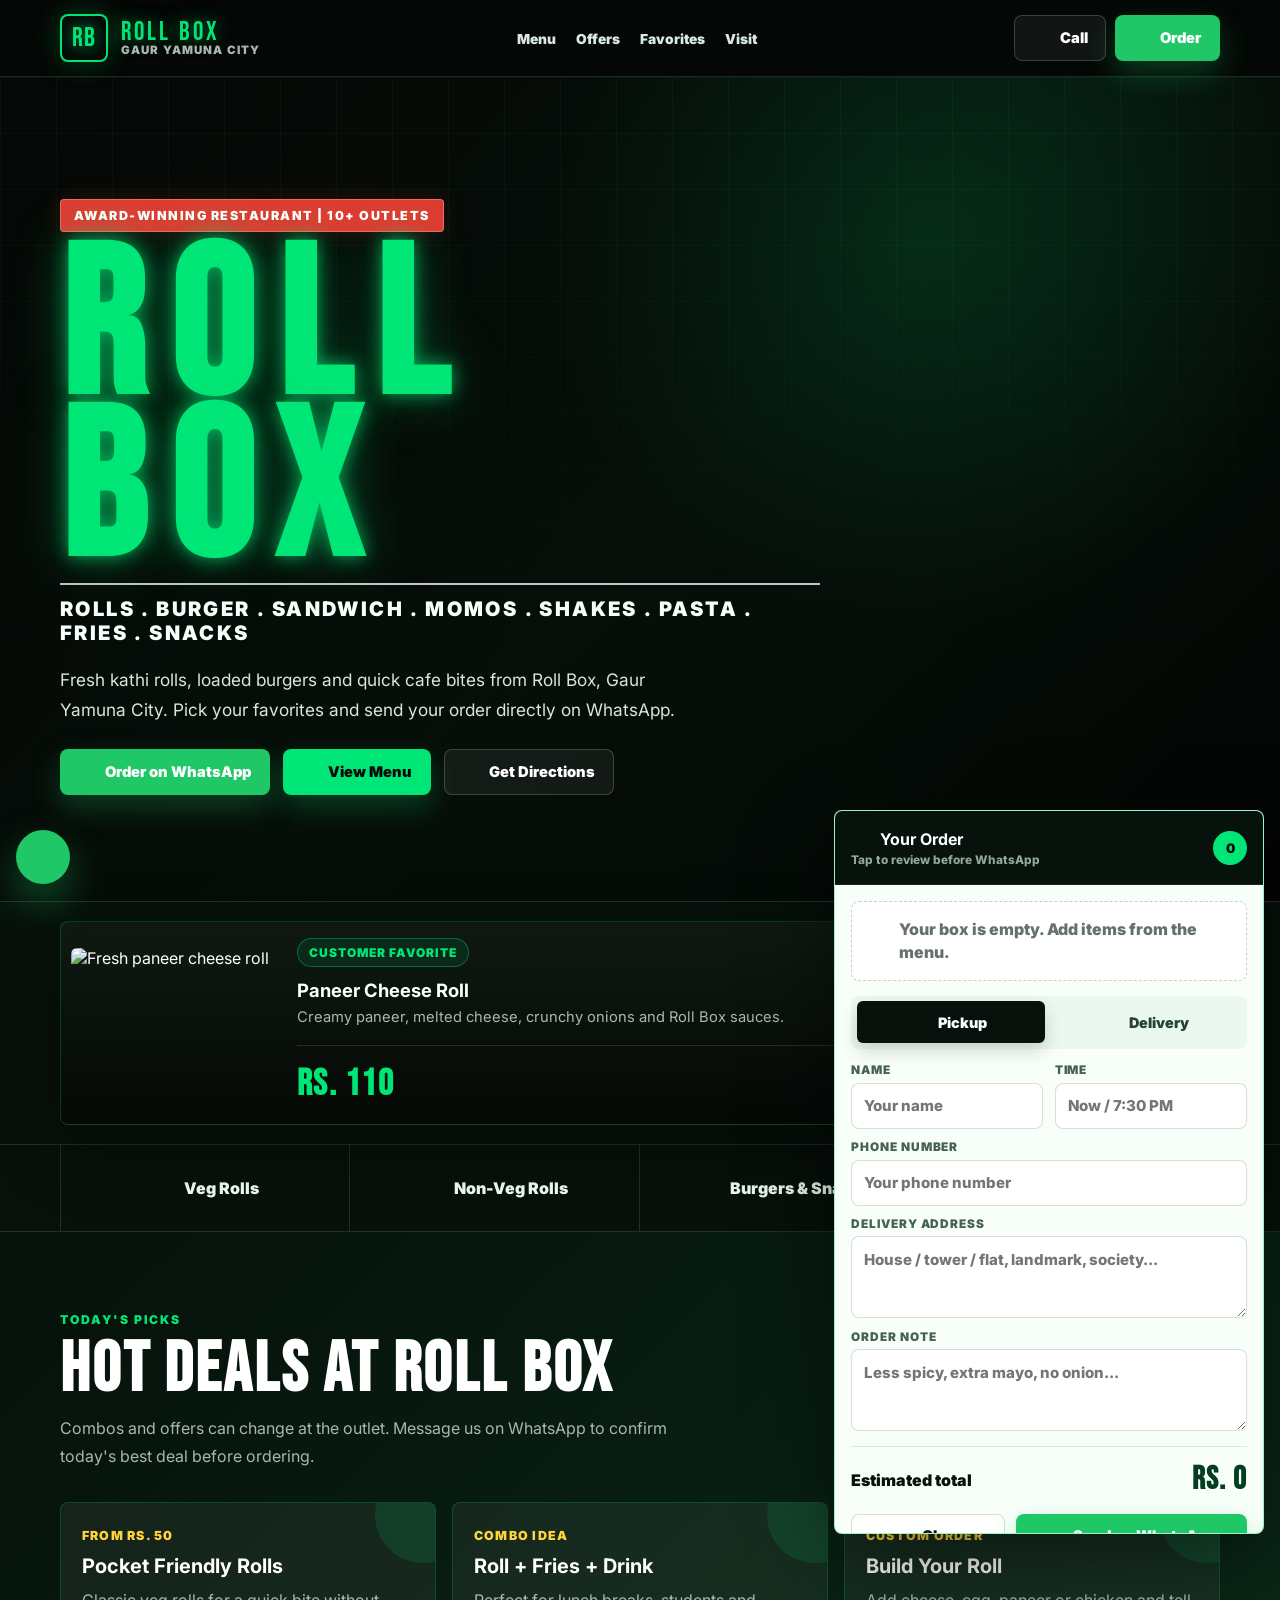
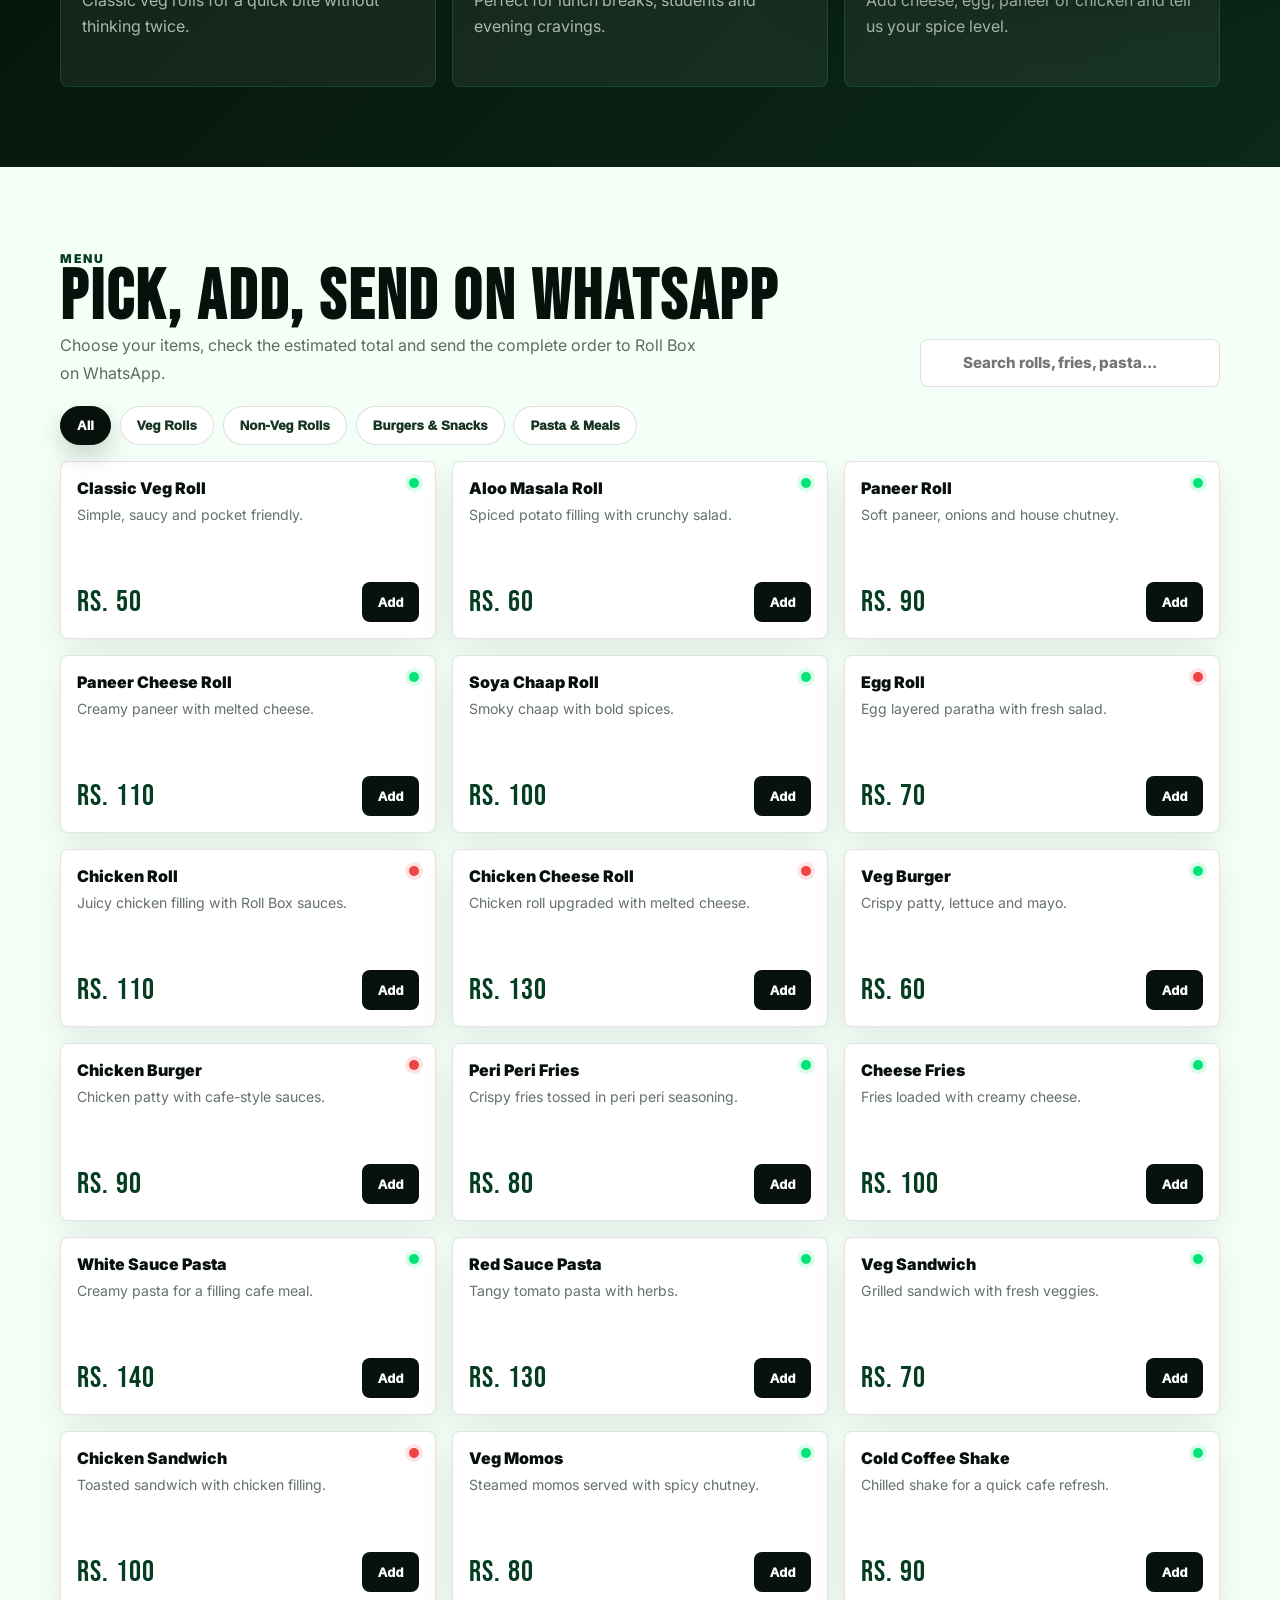
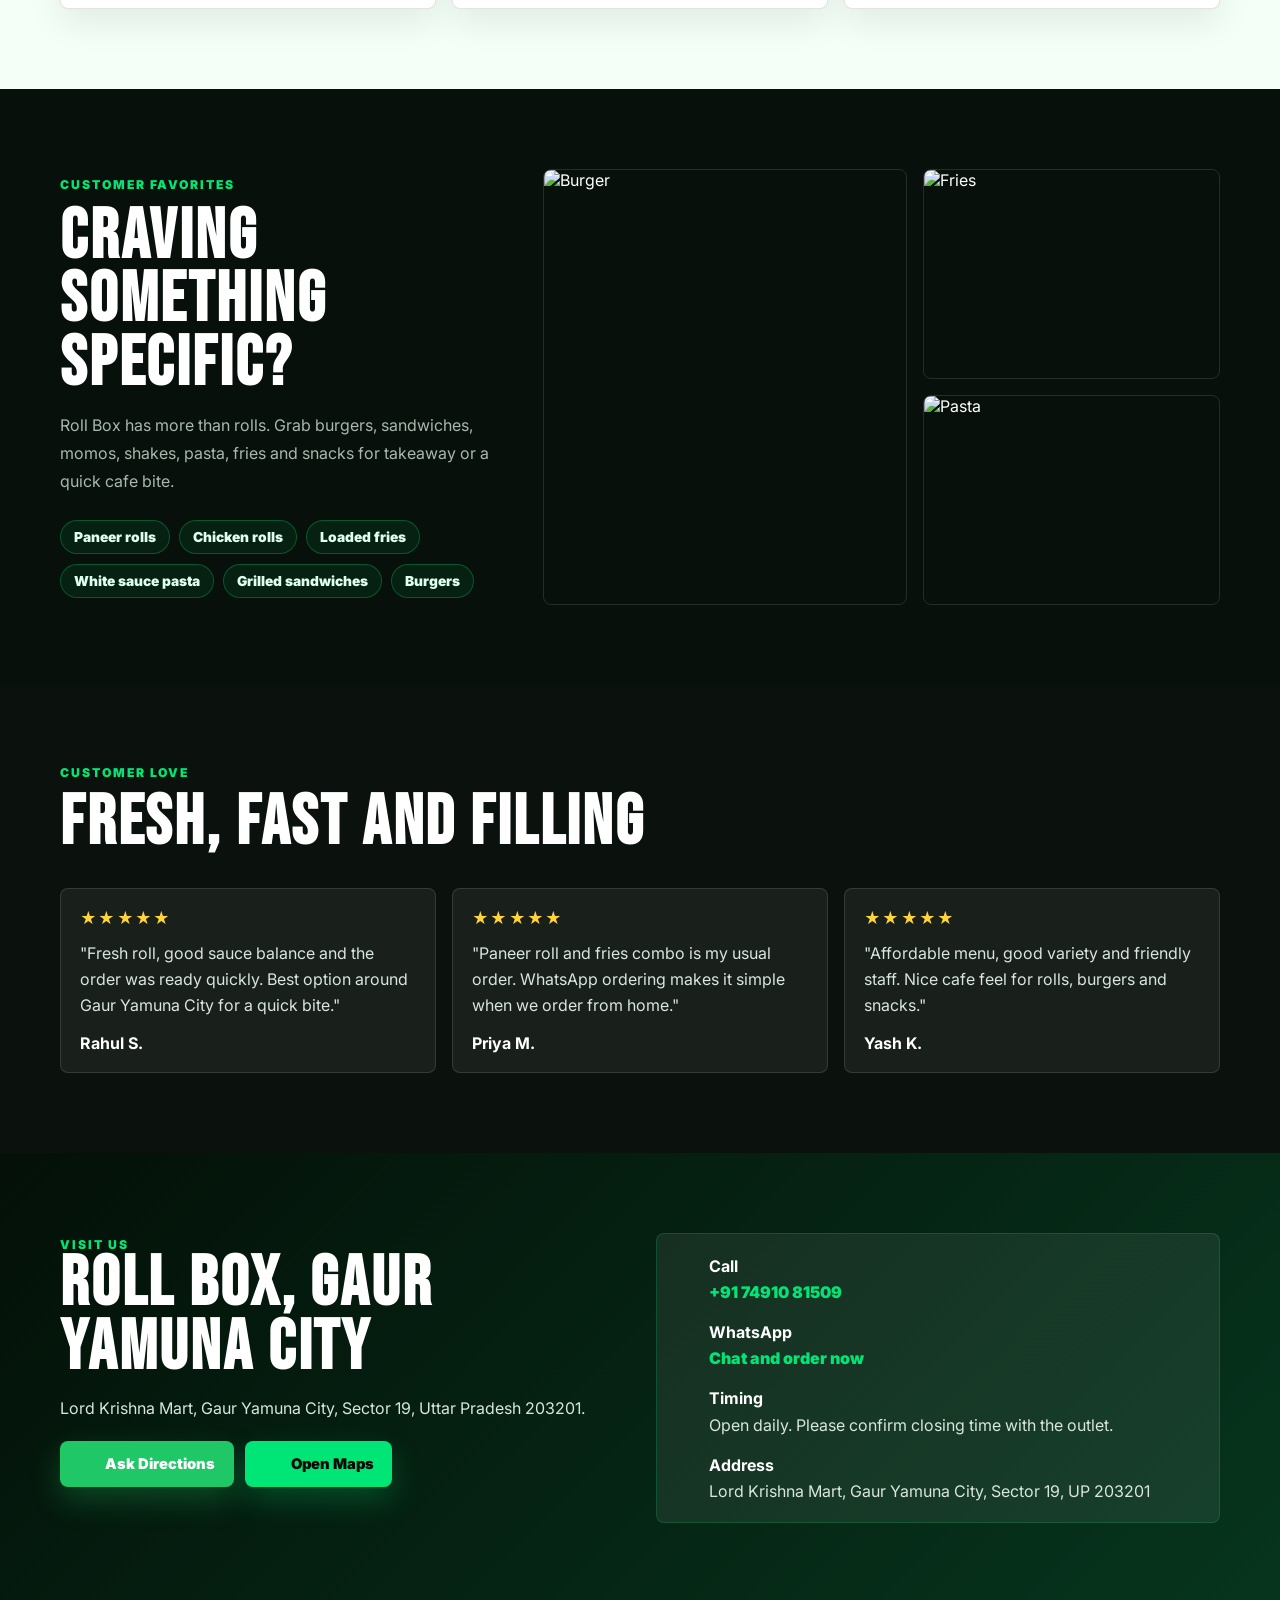
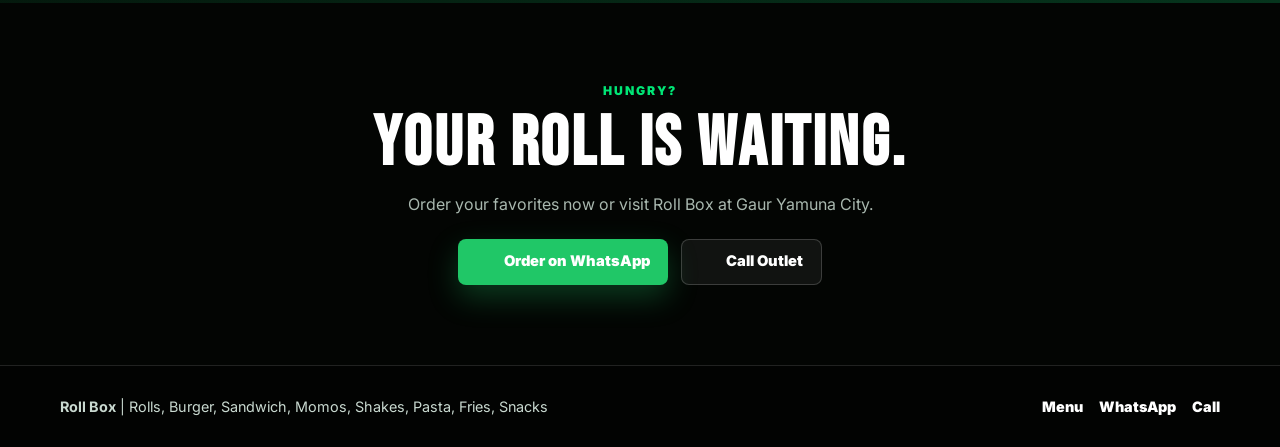
==== rollbox-landing.html @ 897cc947 "roll box website pushing first draft" ====
<!DOCTYPE html>
<html lang="en">
<head>
  <meta charset="UTF-8">
  <meta name="viewport" content="width=device-width, initial-scale=1.0">
  <title>Roll Box | Kathi Rolls, Burgers, Momos & Fast Food</title>
  <meta name="description" content="Order fresh kathi rolls, burgers, sandwiches, momos, shakes, pasta, fries and snacks from Roll Box Gaur Yamuna City. Order now on WhatsApp.">
  <link rel="preconnect" href="https://fonts.googleapis.com">
  <link rel="preconnect" href="https://fonts.gstatic.com" crossorigin>
  <link href="https://fonts.googleapis.com/css2?family=Bebas+Neue&family=Inter:wght@400;500;600;700;800;900&display=swap" rel="stylesheet">
  <script src="https://unpkg.com/lucide@latest"></script>
  <link rel="stylesheet" href="style.css">
</head>
<body>
  <header class="site-header">
    <div class="container nav">
      <a class="brand" href="#home" aria-label="Roll Box home">
        <span class="brand-mark">RB</span>
        <span class="brand-text">
          <span class="brand-name">Roll Box</span>
          <span class="brand-place">Gaur Yamuna City</span>
        </span>
      </a>

      <ul class="nav-links" id="navLinks">
        <li><a href="#menu">Menu</a></li>
        <li><a href="#offers">Offers</a></li>
        <li><a href="#favorites">Favorites</a></li>
        <li><a href="#visit">Visit</a></li>
      </ul>

      <div class="nav-actions">
        <a class="btn btn-outline" href="tel:+917491081509"><i data-lucide="phone"></i>Call</a>
        <a class="btn btn-whatsapp js-wa" target="_blank" rel="noopener"><i data-lucide="message-circle"></i>Order</a>
        <button class="icon-btn" id="menuToggle" aria-label="Open menu"><i data-lucide="menu"></i></button>
      </div>
    </div>
  </header>

  <main id="home">
    <section class="hero">
      <div class="container hero-inner">
        <div class="hero-copy reveal">
          <span class="brand-strip">Award-winning restaurant | 10+ outlets</span>
          <h1>Roll Box</h1>
          <p class="hero-kicker">Rolls . Burger . Sandwich . Momos . Shakes . Pasta . Fries . Snacks</p>
          <p class="hero-text">Fresh kathi rolls, loaded burgers and quick cafe bites from Roll Box, Gaur Yamuna City. Pick your favorites and send your order directly on WhatsApp.</p>
          <div class="hero-buttons">
            <a class="btn btn-whatsapp js-wa-order" target="_blank" rel="noopener"><i data-lucide="message-circle"></i>Order on WhatsApp</a>
            <a class="btn btn-primary" href="#menu"><i data-lucide="utensils"></i>View Menu</a>
            <a class="btn btn-outline" href="#visit"><i data-lucide="map-pin"></i>Get Directions</a>
          </div>
        </div>

      </div>
    </section>

    <section class="favorite-strip">
      <div class="container">
        <aside class="hero-special favorite-card reveal" aria-label="Customer favorite roll">
          <div class="special-image">
            <img src="https://images.unsplash.com/photo-1626700051175-6818013e1d4f?auto=format&fit=crop&w=900&q=80" alt="Fresh paneer cheese roll">
          </div>
          <div class="special-content">
            <span class="tag">Customer favorite</span>
            <h2>Paneer Cheese Roll</h2>
            <p>Creamy paneer, melted cheese, crunchy onions and Roll Box sauces.</p>
            <div class="special-bottom">
              <strong>Rs. 110</strong>
              <button class="add-btn add-featured" type="button" data-id="4">Add to order</button>
            </div>
          </div>
        </aside>
      </div>
    </section>

    <section class="quick-cats">
      <div class="container category-row">
        <a href="#menu" data-jump-filter="veg"><i data-lucide="leaf"></i><span>Veg Rolls</span></a>
        <a href="#menu" data-jump-filter="nonveg"><i data-lucide="flame"></i><span>Non-Veg Rolls</span></a>
        <a href="#menu" data-jump-filter="snacks"><i data-lucide="sandwich"></i><span>Burgers & Snacks</span></a>
        <a href="#menu" data-jump-filter="meals"><i data-lucide="soup"></i><span>Pasta & Meals</span></a>
      </div>
    </section>

    <section id="offers" class="offers">
      <div class="container">
        <div class="section-head reveal">
          <span class="eyebrow">Today's picks</span>
          <h2 class="section-title">Hot Deals At Roll Box</h2>
          <p class="section-copy">Combos and offers can change at the outlet. Message us on WhatsApp to confirm today's best deal before ordering.</p>
        </div>
        <div class="offer-row">
          <article class="offer reveal">
            <span>From Rs. 50</span>
            <h3>Pocket Friendly Rolls</h3>
            <p>Classic veg rolls for a quick bite without thinking twice.</p>
          </article>
          <article class="offer reveal">
            <span>Combo Idea</span>
            <h3>Roll + Fries + Drink</h3>
            <p>Perfect for lunch breaks, students and evening cravings.</p>
          </article>
          <article class="offer reveal">
            <span>Custom Order</span>
            <h3>Build Your Roll</h3>
            <p>Add cheese, egg, paneer or chicken and tell us your spice level.</p>
          </article>
        </div>
      </div>
    </section>

    <section id="menu" class="menu-section">
      <div class="container">
        <div class="menu-head reveal">
          <div>
            <span class="eyebrow">Menu</span>
            <h2 class="section-title">Pick, Add, Send On WhatsApp</h2>
            <p class="section-copy">Choose your items, check the estimated total and send the complete order to Roll Box on WhatsApp.</p>
          </div>
          <div class="menu-tools">
            <label class="search-wrap" for="menuSearch">
              <i data-lucide="search"></i>
              <input id="menuSearch" type="search" placeholder="Search rolls, fries, pasta..." aria-label="Search menu">
            </label>
          </div>
        </div>

        <div class="tabs reveal" id="tabs">
          <button class="tab active" data-filter="all">All</button>
          <button class="tab" data-filter="veg">Veg Rolls</button>
          <button class="tab" data-filter="nonveg">Non-Veg Rolls</button>
          <button class="tab" data-filter="snacks">Burgers & Snacks</button>
          <button class="tab" data-filter="meals">Pasta & Meals</button>
        </div>

        <div class="menu-grid" id="menuGrid"></div>
        <div class="empty-menu" id="emptyMenu">No item matched that search.</div>
      </div>
    </section>

    <section id="favorites" class="favorites">
      <div class="container favorites-grid">
        <div class="favorites-copy reveal">
          <span class="eyebrow">Customer favorites</span>
          <h2 class="section-title">Craving Something Specific?</h2>
          <p class="section-copy">Roll Box has more than rolls. Grab burgers, sandwiches, momos, shakes, pasta, fries and snacks for takeaway or a quick cafe bite.</p>
          <div class="mini-list">
            <span>Paneer rolls</span>
            <span>Chicken rolls</span>
            <span>Loaded fries</span>
            <span>White sauce pasta</span>
            <span>Grilled sandwiches</span>
            <span>Burgers</span>
          </div>
        </div>
        <div class="food-mosaic reveal">
          <img src="https://images.unsplash.com/photo-1550317138-10000687a72b?auto=format&fit=crop&w=700&q=80" alt="Burger">
          <img src="https://images.unsplash.com/photo-1573080496219-bb080dd4f877?auto=format&fit=crop&w=700&q=80" alt="Fries">
          <img src="https://images.unsplash.com/photo-1621996346565-e3dbc646d9a9?auto=format&fit=crop&w=700&q=80" alt="Pasta">
        </div>
      </div>
    </section>

    <section class="reviews">
      <div class="container">
        <div class="section-head reveal">
          <span class="eyebrow">Customer love</span>
          <h2 class="section-title">Fresh, Fast And Filling</h2>
        </div>
        <div class="reviews-grid">
          <article class="review reveal"><div class="stars">★★★★★</div><p>"Fresh roll, good sauce balance and the order was ready quickly. Best option around Gaur Yamuna City for a quick bite."</p><strong>Rahul S.</strong></article>
          <article class="review reveal"><div class="stars">★★★★★</div><p>"Paneer roll and fries combo is my usual order. WhatsApp ordering makes it simple when we order from home."</p><strong>Priya M.</strong></article>
          <article class="review reveal"><div class="stars">★★★★★</div><p>"Affordable menu, good variety and friendly staff. Nice cafe feel for rolls, burgers and snacks."</p><strong>Yash K.</strong></article>
        </div>
      </div>
    </section>

    <section class="visit" id="visit">
      <div class="container visit-grid">
        <div class="visit-copy reveal">
          <span class="eyebrow">Visit us</span>
          <h2 class="section-title">Roll Box, Gaur Yamuna City</h2>
          <p>Lord Krishna Mart, Gaur Yamuna City, Sector 19, Uttar Pradesh 203201.</p>
          <div class="visit-actions">
            <a class="btn btn-whatsapp js-wa-location" target="_blank" rel="noopener"><i data-lucide="message-circle"></i>Ask Directions</a>
            <a class="btn btn-primary" target="_blank" rel="noopener" href="https://www.google.com/maps/search/?api=1&query=Roll%20Box%20Lord%20Krishna%20Mart%20Gaur%20Yamuna%20City%20Sector%2019%20UP%20203201"><i data-lucide="navigation"></i>Open Maps</a>
          </div>
        </div>
        <div class="info-card reveal">
          <div class="info-row"><i data-lucide="phone"></i><span><strong>Call</strong><a href="tel:+917491081509">+91 74910 81509</a></span></div>
          <div class="info-row"><i data-lucide="message-circle"></i><span><strong>WhatsApp</strong><a class="js-wa" target="_blank" rel="noopener">Chat and order now</a></span></div>
          <div class="info-row"><i data-lucide="clock"></i><span><strong>Timing</strong>Open daily. Please confirm closing time with the outlet.</span></div>
          <div class="info-row"><i data-lucide="map-pin"></i><span><strong>Address</strong>Lord Krishna Mart, Gaur Yamuna City, Sector 19, UP 203201</span></div>
        </div>
      </div>
    </section>

    <section class="final-cta">
      <div class="container">
        <span class="eyebrow">Hungry?</span>
        <h2 class="section-title">Your Roll Is Waiting.</h2>
        <p>Order your favorites now or visit Roll Box at Gaur Yamuna City.</p>
        <div class="hero-buttons">
          <a class="btn btn-whatsapp js-wa-order" target="_blank" rel="noopener"><i data-lucide="message-circle"></i>Order on WhatsApp</a>
          <a class="btn btn-outline" href="tel:+917491081509"><i data-lucide="phone"></i>Call Outlet</a>
        </div>
      </div>
    </section>
  </main>

  <a class="float-wa js-wa" target="_blank" rel="noopener" aria-label="Chat on WhatsApp"><i data-lucide="message-circle"></i></a>

  <aside class="order-panel" id="orderPanel" aria-label="Quick order cart">
    <div class="order-head" id="orderHead">
      <div>
        <strong><i data-lucide="shopping-bag"></i>Your Order</strong>
        <small>Tap to review before WhatsApp</small>
      </div>
      <span class="cart-count" id="cartCount">0</span>
    </div>
    <div class="order-body">
      <div id="cartItems" class="cart-empty">
        <i data-lucide="shopping-cart"></i>
        <span>Your box is empty. Add items from the menu.</span>
      </div>

      <div class="order-mode" id="orderMode">
        <button class="mode-btn active" type="button" data-mode="Pickup"><i data-lucide="store"></i>Pickup</button>
        <button class="mode-btn" type="button" data-mode="Delivery"><i data-lucide="bike"></i>Delivery</button>
      </div>

      <div class="customer-fields">
        <label>
          <span>Name</span>
          <input id="customerName" type="text" placeholder="Your name">
        </label>
        <label>
          <span>Time</span>
          <input id="pickupTime" type="text" placeholder="Now / 7:30 PM">
        </label>
        <label class="full">
          <span>Phone number</span>
          <input id="customerPhone" type="tel" placeholder="Your phone number">
        </label>
        <label class="full delivery-field">
          <span>Delivery address</span>
          <textarea id="deliveryAddress" placeholder="House / tower / flat, landmark, society..."></textarea>
        </label>
        <label class="full">
          <span>Order note</span>
          <textarea id="orderNote" placeholder="Less spicy, extra mayo, no onion..."></textarea>
        </label>
      </div>

      <div class="total-row">
        <span>Estimated total</span>
        <strong id="cartTotal">Rs. 0</strong>
      </div>
      <div class="order-actions">
        <button class="btn btn-outline" id="clearCart" type="button"><i data-lucide="trash-2"></i>Clear</button>
        <a class="btn btn-whatsapp" id="sendOrder" target="_blank" rel="noopener"><i data-lucide="send"></i>Send on WhatsApp</a>
      </div>
      <p class="order-note">Final availability and bill will be confirmed by the outlet.</p>
    </div>
  </aside>

  <footer>
    <div class="container footer-row">
      <div><strong>Roll Box</strong> | Rolls, Burger, Sandwich, Momos, Shakes, Pasta, Fries, Snacks</div>
      <div class="footer-links">
        <a href="#menu">Menu</a>
        <a class="js-wa" target="_blank" rel="noopener">WhatsApp</a>
        <a href="tel:+917491081509">Call</a>
      </div>
    </div>
  </footer>

  <script src="script.js"></script>
</body>
</html>
---- style.css ----
*{box-sizing:border-box;margin:0;padding:0}
:root{
  --black:#050806;
  --black-2:#0b120d;
  --panel:#101a13;
  --green:#00e676;
  --green-2:#00b85c;
  --green-dark:#053d22;
  --gold:#ffd43b;
  --red:#ef4444;
  --white:#ffffff;
  --soft:#f4fff8;
  --muted:#a9b8af;
  --muted-dark:#5d6b62;
  --line:rgba(255,255,255,.12);
  --line-dark:rgba(5,8,6,.12);
  --shadow:0 24px 70px rgba(0,0,0,.32);
  --radius:8px;
}
html{scroll-behavior:smooth}
body{font-family:Inter,system-ui,sans-serif;background:var(--black);color:var(--white);overflow-x:hidden}
body.menu-open{overflow:hidden}
img{display:block;max-width:100%}
a{color:inherit}
.container{width:min(1160px,calc(100% - 32px));margin-inline:auto}
.eyebrow{display:inline-flex;align-items:center;gap:.45rem;color:var(--green);font-size:.76rem;font-weight:900;letter-spacing:.16em;text-transform:uppercase}
.section-title{font-family:"Bebas Neue",sans-serif;font-size:clamp(2.5rem,5.5vw,5rem);line-height:.9;letter-spacing:.04em;text-transform:uppercase}
.section-copy{max-width:650px;color:var(--muted);font-size:1rem;line-height:1.75}
.btn{display:inline-flex;align-items:center;justify-content:center;gap:.55rem;min-height:46px;padding:.82rem 1.1rem;border:1px solid transparent;border-radius:var(--radius);font:900 .92rem/1 Inter,system-ui,sans-serif;text-decoration:none;cursor:pointer;transition:.2s ease;white-space:nowrap}
.btn i{width:18px;height:18px}
.btn-primary{background:var(--green);color:var(--black);box-shadow:0 12px 30px rgba(0,230,118,.24)}
.btn-primary:hover{background:#40f393;transform:translateY(-2px)}
.btn-whatsapp{background:#20c767;color:#fff;box-shadow:0 12px 30px rgba(32,199,103,.28)}
.btn-whatsapp:hover{background:#18a957;transform:translateY(-2px)}
.btn-outline{background:rgba(255,255,255,.06);border-color:rgba(255,255,255,.18);color:#fff}
.btn-outline:hover{background:rgba(255,255,255,.12);border-color:rgba(0,230,118,.5);transform:translateY(-2px)}
.tag{display:inline-flex;align-items:center;border:1px solid rgba(0,230,118,.35);border-radius:999px;padding:.36rem .7rem;color:var(--green);background:rgba(0,230,118,.09);font-size:.75rem;font-weight:900;text-transform:uppercase;letter-spacing:.08em}
.veg-dot,.nonveg-dot{width:10px;height:10px;border-radius:50%;display:inline-block;flex:0 0 auto}
.veg-dot{background:var(--green);box-shadow:0 0 0 4px rgba(0,230,118,.14)}
.nonveg-dot{background:var(--red);box-shadow:0 0 0 4px rgba(239,68,68,.15)}

.site-header{position:sticky;top:0;z-index:70;background:rgba(5,8,6,.9);border-bottom:1px solid var(--line);backdrop-filter:blur(18px)}
.nav{height:76px;display:flex;align-items:center;justify-content:space-between;gap:1rem}
.brand{display:flex;align-items:center;gap:.8rem;text-decoration:none}
.brand-mark{width:48px;height:48px;border:2px solid var(--green);border-radius:8px;display:grid;place-items:center;color:var(--green);font-family:"Bebas Neue",sans-serif;font-size:1.7rem;letter-spacing:.04em;text-shadow:0 0 18px rgba(0,230,118,.8);box-shadow:0 0 28px rgba(0,230,118,.24)}
.brand-text{display:flex;flex-direction:column;line-height:1}
.brand-name{font-family:"Bebas Neue",sans-serif;font-size:1.65rem;color:var(--green);letter-spacing:.12em;text-shadow:0 0 18px rgba(0,230,118,.55)}
.brand-place{font-size:.72rem;font-weight:900;color:var(--muted);letter-spacing:.1em;text-transform:uppercase}
.nav-links{display:flex;align-items:center;gap:1.25rem;list-style:none}
.nav-links a{font-size:.86rem;font-weight:900;color:#d9e9df;text-decoration:none}
.nav-links a:hover{color:var(--green)}
.nav-actions{display:flex;align-items:center;gap:.55rem}
.icon-btn{width:44px;height:44px;border:1px solid var(--line);border-radius:var(--radius);background:rgba(255,255,255,.06);color:#fff;display:none;place-items:center;cursor:pointer}
.icon-btn i{width:20px;height:20px}

.hero{position:relative;min-height:calc(100vh - 76px);padding:4rem 0 3rem;display:grid;align-items:center;overflow:hidden;background:radial-gradient(circle at 72% 20%,rgba(0,230,118,.23),transparent 34%),linear-gradient(135deg,#050806 0%,#07160d 52%,#020302 100%)}
.hero::before{content:"";position:absolute;inset:0;background:linear-gradient(90deg,rgba(5,8,6,.95) 0%,rgba(5,8,6,.78) 46%,rgba(5,8,6,.42) 100%),url("https://images.unsplash.com/photo-1626700051175-6818013e1d4f?auto=format&fit=crop&w=1800&q=80") center/cover;opacity:.7}
.hero::after{content:"";position:absolute;inset:0;background-image:linear-gradient(rgba(0,230,118,.06) 1px,transparent 1px),linear-gradient(90deg,rgba(0,230,118,.06) 1px,transparent 1px);background-size:56px 56px;mask-image:linear-gradient(180deg,#000,transparent 75%);pointer-events:none}
.hero-inner{position:relative;z-index:1;display:block}
.hero-copy{max-width:760px}
.brand-strip{display:inline-flex;align-items:center;background:#df3b31;color:#fff;border:1px solid rgba(255,255,255,.25);border-radius:4px;padding:.5rem .8rem;margin-bottom:1.2rem;font-size:.78rem;font-weight:950;letter-spacing:.12em;text-transform:uppercase;box-shadow:0 0 24px rgba(223,59,49,.18)}
.hero h1{font-family:"Bebas Neue",sans-serif;color:var(--green);font-size:clamp(6rem,17vw,13rem);line-height:.78;letter-spacing:.12em;text-transform:uppercase;text-shadow:0 0 18px rgba(0,230,118,.72),0 0 54px rgba(0,230,118,.34)}
.hero-kicker{font-size:clamp(.95rem,1.8vw,1.25rem);font-weight:950;letter-spacing:.12em;text-transform:uppercase;color:#f6fff9;border-top:2px solid rgba(255,255,255,.76);padding-top:.75rem;margin-top:.5rem}
.hero-text{max-width:650px;color:#d8e6dd;font-size:1.08rem;line-height:1.75;margin:1.2rem 0 1.5rem}
.hero-buttons{display:flex;flex-wrap:wrap;gap:.8rem}
.hero-special{background:linear-gradient(180deg,rgba(16,26,19,.92),rgba(5,8,6,.94));border:1px solid rgba(0,230,118,.22);border-radius:var(--radius);box-shadow:var(--shadow);overflow:hidden}
.special-image{padding:10px}
.special-image img{width:100%;aspect-ratio:4/3;object-fit:cover;border-radius:6px}
.special-content{padding:1rem 1rem 1.1rem}
.special-content h2{font-size:1.15rem;margin:.75rem 0 .35rem}
.special-content p{color:var(--muted);font-size:.92rem;line-height:1.55}
.special-bottom{display:flex;align-items:center;justify-content:space-between;gap:1rem;margin-top:1rem;border-top:1px solid var(--line);padding-top:1rem}
.special-bottom strong{font-family:"Bebas Neue",sans-serif;color:var(--green);font-size:2.3rem;letter-spacing:.04em}

.favorite-strip{padding:1.2rem 0;background:#07100a;border-top:1px solid var(--line)}
.favorite-card{display:grid;grid-template-columns:220px 1fr;align-items:center}
.favorite-card .special-image img{aspect-ratio:4/3}

.quick-cats{padding:0;background:#07100a;border-block:1px solid var(--line)}
.category-row{display:grid;grid-template-columns:repeat(4,1fr)}
.category-row a{min-height:86px;display:flex;align-items:center;justify-content:center;gap:.65rem;text-decoration:none;border-right:1px solid var(--line);font-weight:950;color:#effff5;transition:.2s ease}
.category-row a:first-child{border-left:1px solid var(--line)}
.category-row a:hover{background:rgba(0,230,118,.1);color:var(--green)}
.category-row i{width:22px;height:22px;color:var(--green)}

section{padding:5rem 0}
.section-head{display:grid;gap:.75rem;margin-bottom:2rem}
.offers{background:linear-gradient(135deg,#06110a,#0a2918)}
.offer-row{display:grid;grid-template-columns:repeat(3,1fr);gap:1rem}
.offer{background:rgba(255,255,255,.06);border:1px solid rgba(0,230,118,.18);border-radius:var(--radius);padding:1.3rem;min-height:185px;position:relative;overflow:hidden}
.offer::after{content:"";position:absolute;right:-36px;top:-36px;width:96px;height:96px;border-radius:50%;background:rgba(0,230,118,.12)}
.offer span{display:inline-flex;color:var(--gold);font-weight:950;font-size:.78rem;text-transform:uppercase;letter-spacing:.1em;margin-bottom:.7rem}
.offer h3{font-size:1.25rem;margin-bottom:.55rem}
.offer p{color:var(--muted);line-height:1.65}

.menu-section{background:var(--soft);color:#07100a}
.menu-section .eyebrow{color:var(--green-dark)}
.menu-section .section-copy{color:var(--muted-dark)}
.menu-head{display:grid;grid-template-columns:1fr auto;align-items:end;gap:1rem;margin-bottom:1.2rem}
.menu-tools{display:flex;justify-content:flex-end}
.search-wrap{height:48px;min-width:300px;border:1px solid var(--line-dark);border-radius:var(--radius);background:#fff;display:flex;align-items:center;gap:.65rem;padding:0 .9rem;color:var(--muted-dark)}
.search-wrap i{width:19px;height:19px}
.search-wrap input{width:100%;border:0;outline:0;font:800 .95rem Inter,system-ui,sans-serif;color:#07100a;background:transparent}
.tabs{display:flex;flex-wrap:wrap;gap:.55rem;margin-bottom:1rem}
.tab{border:1px solid var(--line-dark);background:#fff;color:#173421;border-radius:999px;padding:.7rem 1rem;font-weight:950;cursor:pointer}
.tab.active{background:#07100a;color:#fff;border-color:#07100a;box-shadow:0 10px 24px rgba(5,8,6,.18)}
.menu-grid{display:grid;grid-template-columns:repeat(3,1fr);gap:1rem}
.menu-item{background:#fff;border:1px solid rgba(5,8,6,.11);border-radius:var(--radius);padding:1rem;display:grid;gap:.8rem;min-height:178px;box-shadow:0 14px 35px rgba(5,8,6,.08)}
.menu-top{display:flex;justify-content:space-between;gap:1rem;align-items:flex-start}
.menu-name{font-weight:950;font-size:1rem;line-height:1.35}
.menu-desc{font-size:.88rem;color:#647268;line-height:1.55;margin-top:.28rem}
.menu-bottom{display:flex;align-items:center;justify-content:space-between;gap:.75rem;margin-top:auto}
.price{font-family:"Bebas Neue",sans-serif;color:var(--green-dark);font-size:1.9rem;letter-spacing:.04em}
.add-btn{min-height:40px;padding:.65rem .9rem;border:1px solid rgba(5,8,6,.16);border-radius:var(--radius);background:#06120b;color:#fff;font-weight:950;cursor:pointer;transition:.2s ease}
.add-btn:hover{background:var(--green);color:#06120b;transform:translateY(-1px)}
.empty-menu{display:none;background:#fff;border:1px dashed rgba(5,8,6,.2);border-radius:var(--radius);padding:2rem;text-align:center;color:var(--muted-dark);font-weight:900;margin-top:1rem}

.favorites{background:#07100a}
.favorites-grid{display:grid;grid-template-columns:.8fr 1.2fr;gap:2rem;align-items:center}
.favorites-copy{display:grid;gap:.9rem}
.mini-list{display:flex;flex-wrap:wrap;gap:.6rem;margin-top:.7rem}
.mini-list span{border:1px solid rgba(0,230,118,.28);background:rgba(0,230,118,.08);border-radius:999px;padding:.5rem .8rem;color:#dfffee;font-weight:900;font-size:.86rem}
.food-mosaic{display:grid;grid-template-columns:1.1fr .9fr;grid-template-rows:210px 210px;gap:1rem}
.food-mosaic img{width:100%;height:100%;object-fit:cover;border-radius:var(--radius);border:1px solid var(--line)}
.food-mosaic img:first-child{grid-row:span 2}

.reviews{background:#0b120d}
.reviews-grid{display:grid;grid-template-columns:repeat(3,1fr);gap:1rem}
.review{background:rgba(255,255,255,.06);border:1px solid var(--line);border-radius:var(--radius);padding:1.2rem}
.stars{color:var(--gold);letter-spacing:.08em;margin-bottom:.75rem}
.review p{color:#d8e6dd;line-height:1.65;margin-bottom:.9rem}
.review strong{color:#fff}

.visit{background:linear-gradient(135deg,#041008,#06351d)}
.visit-grid{display:grid;grid-template-columns:1fr 1fr;gap:2rem;align-items:start}
.visit-copy p{color:#d8e6dd;line-height:1.7;max-width:620px;margin:.9rem 0 1.2rem}
.visit-actions{display:flex;flex-wrap:wrap;gap:.7rem}
.info-card{background:rgba(255,255,255,.07);border:1px solid rgba(0,230,118,.18);border-radius:var(--radius);padding:1.2rem;display:grid;gap:1rem}
.info-row{display:flex;gap:.8rem;align-items:flex-start;color:#d8e6dd;line-height:1.5}
.info-row i{width:20px;height:20px;color:var(--green);margin-top:.15rem;flex:0 0 auto}
.info-row span{display:grid;gap:.15rem}
.info-row strong{color:#fff}
.info-row a{text-decoration:none;color:var(--green);font-weight:900}

.final-cta{background:#030503;text-align:center}
.final-cta .container{display:grid;justify-items:center;gap:.9rem}
.final-cta p{color:var(--muted);line-height:1.7}
.final-cta .hero-buttons{justify-content:center;margin-top:.4rem}
footer{background:#020302;color:#c9d9d0;padding:2rem 0;border-top:1px solid var(--line)}
.footer-row{display:flex;justify-content:space-between;align-items:center;gap:1rem;font-size:.9rem}
.footer-links{display:flex;gap:1rem;flex-wrap:wrap}
.footer-links a{color:#fff;text-decoration:none;font-weight:900}
.float-wa{position:fixed;left:1rem;bottom:1rem;z-index:55;width:54px;height:54px;border-radius:50%;display:grid;place-items:center;background:#20c767;color:#fff;text-decoration:none;box-shadow:0 18px 40px rgba(32,199,103,.38)}
.float-wa i{width:25px;height:25px}

.order-panel{position:fixed;right:1rem;bottom:1rem;z-index:80;width:min(430px,calc(100% - 32px));background:#f8fff9;color:#07100a;border:1px solid rgba(0,230,118,.4);border-radius:var(--radius);box-shadow:0 28px 90px rgba(0,0,0,.46);overflow:hidden;transform:translateY(calc(100% - 74px));transition:.28s ease}
.order-panel.open{transform:translateY(0)}
.order-head{min-height:74px;display:flex;align-items:center;justify-content:space-between;gap:1rem;padding:.85rem 1rem;background:#06120b;color:#fff;cursor:pointer;border-bottom:1px solid rgba(255,255,255,.08)}
.order-head strong{display:flex;align-items:center;gap:.55rem;font-size:1rem}
.order-head strong i{width:20px;height:20px;color:var(--green)}
.order-head small{display:block;color:#91a89b;font-size:.74rem;font-weight:800;margin-top:.25rem}
.cart-count{display:grid;place-items:center;min-width:34px;height:34px;border-radius:999px;background:var(--green);color:#041008;font-size:.82rem;font-weight:950;padding:0 .55rem}
.order-body{display:grid;gap:.9rem;padding:1rem;max-height:72vh;overflow:auto}
.cart-empty{border:1px dashed rgba(5,8,6,.2);border-radius:var(--radius);padding:1rem;display:flex;gap:.7rem;align-items:center;color:#647268;background:#fff;font-weight:850;line-height:1.45}
.cart-empty i{width:20px;height:20px;color:var(--green-dark);flex:0 0 auto}
.cart-line{display:grid;grid-template-columns:1fr auto;gap:.8rem;align-items:center;border:1px solid rgba(5,8,6,.1);border-radius:var(--radius);padding:.8rem;background:#fff}
.cart-line strong{font-size:.94rem}
.cart-line small{color:#647268;font-weight:850}
.qty{display:flex;align-items:center;gap:.45rem}
.qty button{width:30px;height:30px;border:1px solid rgba(5,8,6,.16);border-radius:6px;background:#effaf2;color:#07100a;font-weight:950;cursor:pointer}
.qty button:hover{background:var(--green)}
.order-mode{display:grid;grid-template-columns:1fr 1fr;gap:.55rem;background:#eaf8ef;border-radius:var(--radius);padding:.35rem}
.mode-btn{height:42px;border:0;border-radius:6px;background:transparent;color:#244331;font:950 .9rem Inter,system-ui,sans-serif;display:flex;align-items:center;justify-content:center;gap:.45rem;cursor:pointer}
.mode-btn i{width:17px;height:17px}
.mode-btn.active{background:#07100a;color:#fff;box-shadow:0 8px 18px rgba(5,8,6,.16)}
.customer-fields{display:grid;grid-template-columns:1fr 1fr;gap:.7rem}
.customer-fields label{display:grid;gap:.35rem}
.customer-fields label.full{grid-column:1/-1}
.delivery-field{display:none}
.delivery-selected .delivery-field{display:grid}
.customer-fields span{font-size:.74rem;font-weight:950;text-transform:uppercase;letter-spacing:.08em;color:#466250}
.customer-fields input,.customer-fields textarea{width:100%;border:1px solid rgba(5,8,6,.14);border-radius:var(--radius);background:#fff;color:#07100a;font:800 .94rem Inter,system-ui,sans-serif;padding:.78rem}
.customer-fields textarea{min-height:82px;resize:vertical}
.customer-fields input:focus,.customer-fields textarea:focus{outline:2px solid rgba(0,230,118,.38);border-color:var(--green-2)}
.total-row{display:flex;justify-content:space-between;align-items:center;border-top:1px solid rgba(5,8,6,.1);padding-top:.85rem;font-weight:950}
.total-row strong{font-family:"Bebas Neue",sans-serif;color:var(--green-dark);font-size:2rem;letter-spacing:.04em}
.order-actions{display:grid;grid-template-columns:.8fr 1.2fr;gap:.65rem}
.order-actions .btn-outline{background:#fff;color:#07100a;border-color:rgba(5,8,6,.14)}
.order-note{font-size:.78rem;color:#647268;text-align:center;line-height:1.45}

.reveal{opacity:0;transform:translateY(22px);transition:.55s ease}
.reveal.visible{opacity:1;transform:translateY(0)}

@media (max-width:980px){
  .nav{height:68px}
  .nav-links{position:fixed;inset:68px 0 auto 0;background:#06120b;border-bottom:1px solid var(--line);padding:1rem;width:100%;display:none;flex-direction:column;align-items:flex-start}
  .nav-links.open{display:flex}
  .icon-btn{display:grid}
  .nav-actions .btn-outline{display:none}
  .favorites-grid,.visit-grid{grid-template-columns:1fr}
  .hero-special{max-width:470px}
  .favorite-card{grid-template-columns:1fr}
  .category-row,.offer-row,.menu-grid,.reviews-grid{grid-template-columns:1fr 1fr}
}

@media (max-width:640px){
  .container{width:min(100% - 24px,1160px)}
  body{padding-bottom:76px}
  .brand-place{display:none}
  .brand-mark{width:40px;height:40px;font-size:1.45rem}
  .brand-name{font-size:1.45rem}
  .nav-actions .btn-whatsapp{padding:.78rem .9rem}
  .hero{min-height:auto;padding:2.4rem 0 2rem}
  .brand-strip{font-size:.7rem;letter-spacing:.08em;line-height:1.25;margin-bottom:1rem}
  .hero h1{font-size:clamp(4.8rem,24vw,6.7rem)}
  .hero-kicker{font-size:.85rem;letter-spacing:.08em}
  .hero-text{font-size:1rem;line-height:1.62;margin:1rem 0 1.2rem}
  .hero-buttons .btn,.final-cta .btn{width:100%}
  .favorite-strip{padding:1rem 0}
  .favorite-card{max-width:none}
  .category-row,.offer-row,.menu-head,.menu-grid,.favorites-grid,.reviews-grid,.visit-grid,.customer-fields,.order-actions{grid-template-columns:1fr}
  .category-row a{border-left:1px solid var(--line);justify-content:flex-start;padding:0 1rem;min-height:62px}
  .menu-tools{justify-content:stretch}
  .search-wrap{min-width:0;width:100%}
  .tabs{display:flex;flex-wrap:nowrap;overflow-x:auto;padding-bottom:.25rem;scroll-snap-type:x proximity}
  .tab{flex:0 0 auto;scroll-snap-align:start}
  .menu-item{min-height:150px;padding:.9rem}
  .menu-bottom{align-items:end}
  .add-btn{min-width:88px;min-height:44px}
  .food-mosaic{grid-template-columns:1fr;grid-template-rows:repeat(3,210px)}
  .food-mosaic img:first-child{grid-row:auto}
  section{padding:3.5rem 0}
  .footer-row{flex-direction:column;align-items:flex-start}
  .order-panel{left:0;right:0;bottom:0;width:100%;border-radius:14px 14px 0 0;transform:translateY(calc(100% - 70px));border-left:0;border-right:0}
  .order-head{min-height:70px;padding:.75rem 1rem}
  .order-body{max-height:78vh;padding:.9rem}
  .cart-count{min-width:32px;height:32px}
  .float-wa{display:none}
}

@media (max-width:380px){
  .brand-name{font-size:1.25rem;letter-spacing:.09em}
  .nav-actions .btn-whatsapp{font-size:.82rem;min-height:42px;padding:.7rem .75rem}
  .icon-btn{width:42px;height:42px}
  .hero h1{font-size:4.7rem}
  .section-title{font-size:2.45rem}
}
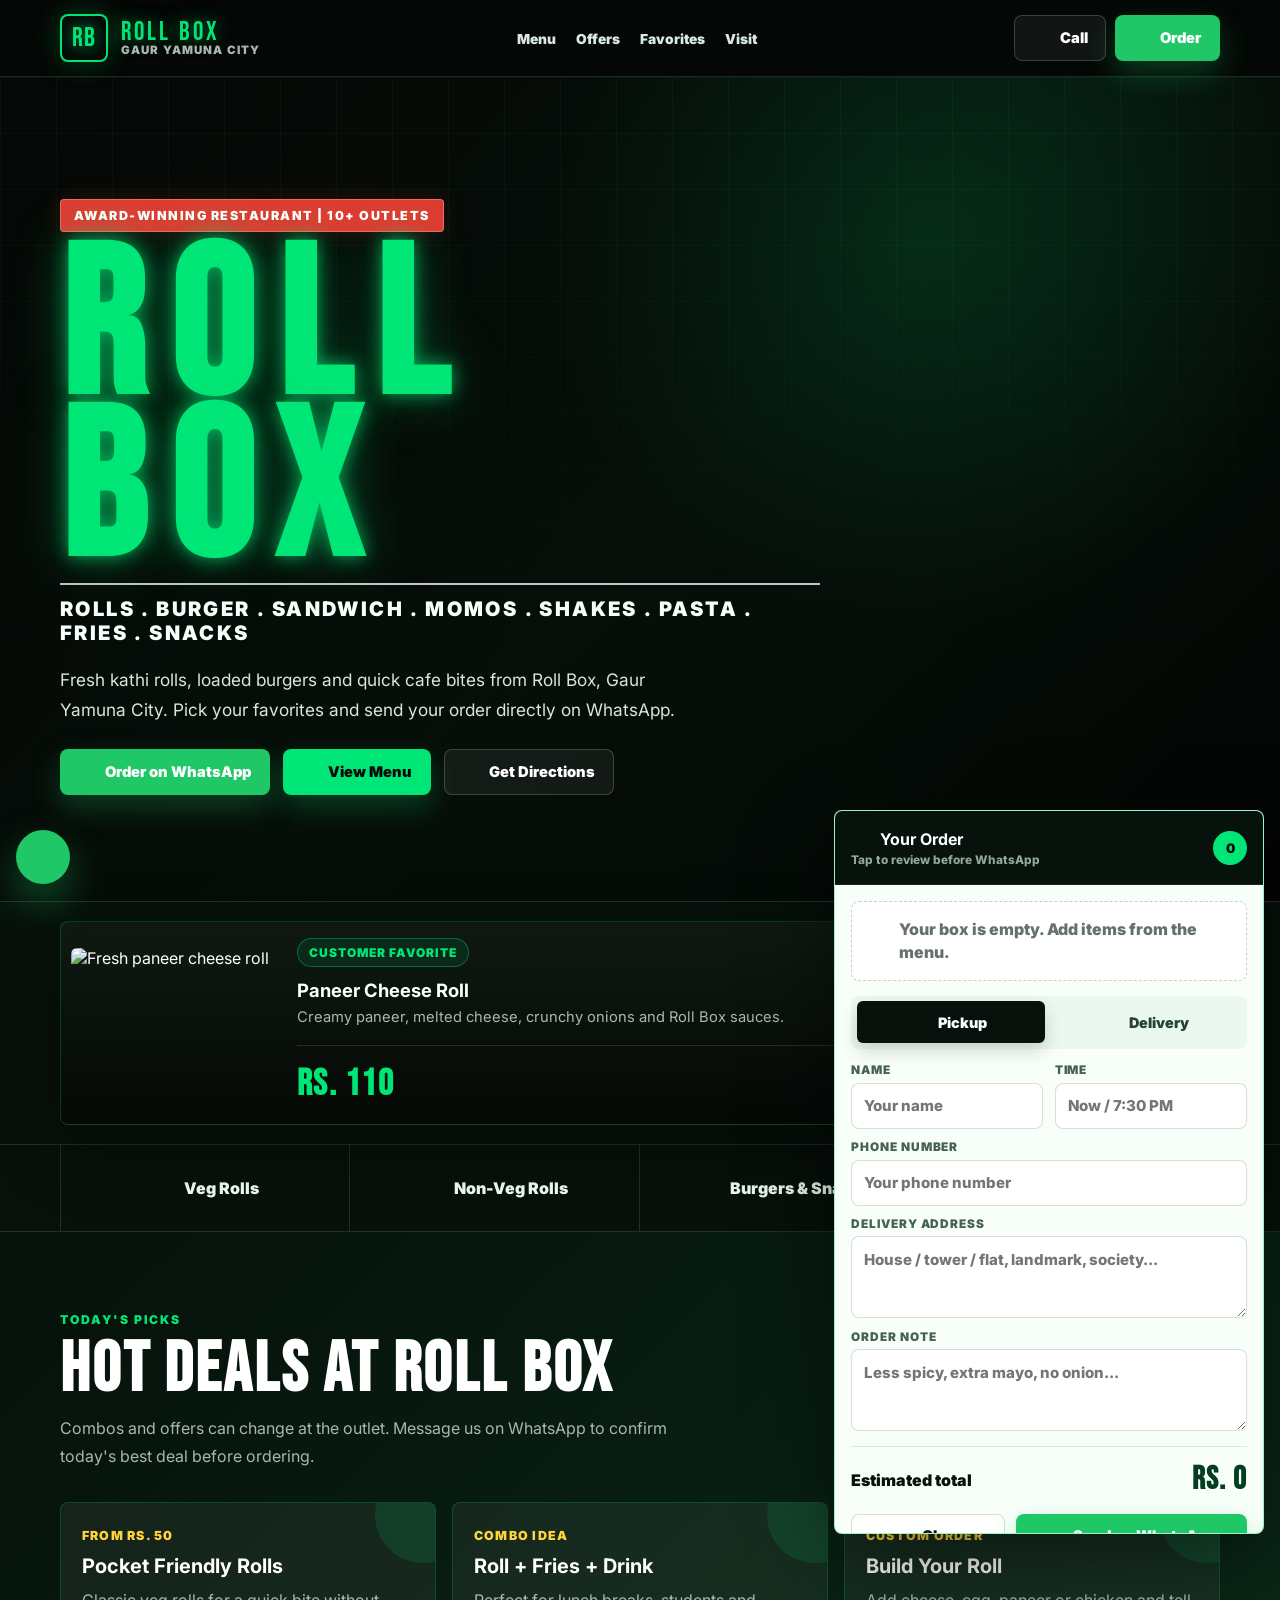
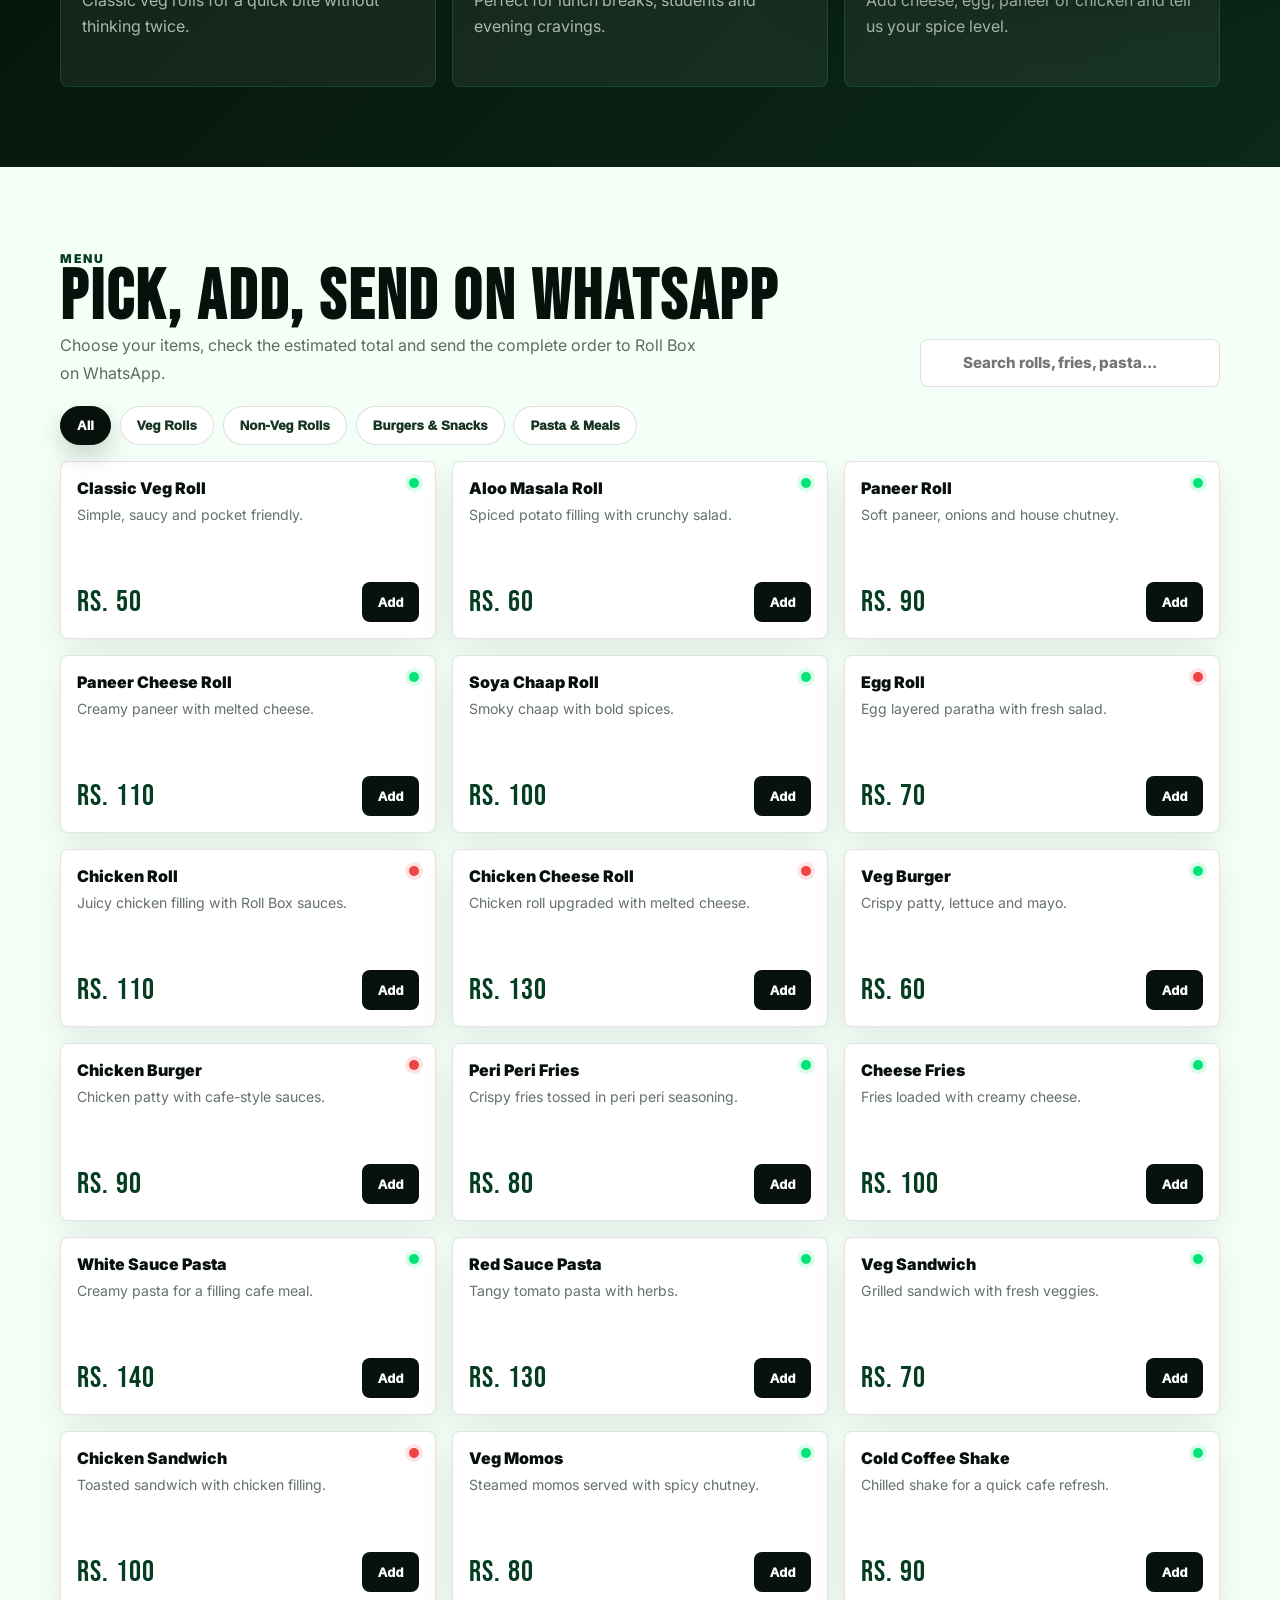
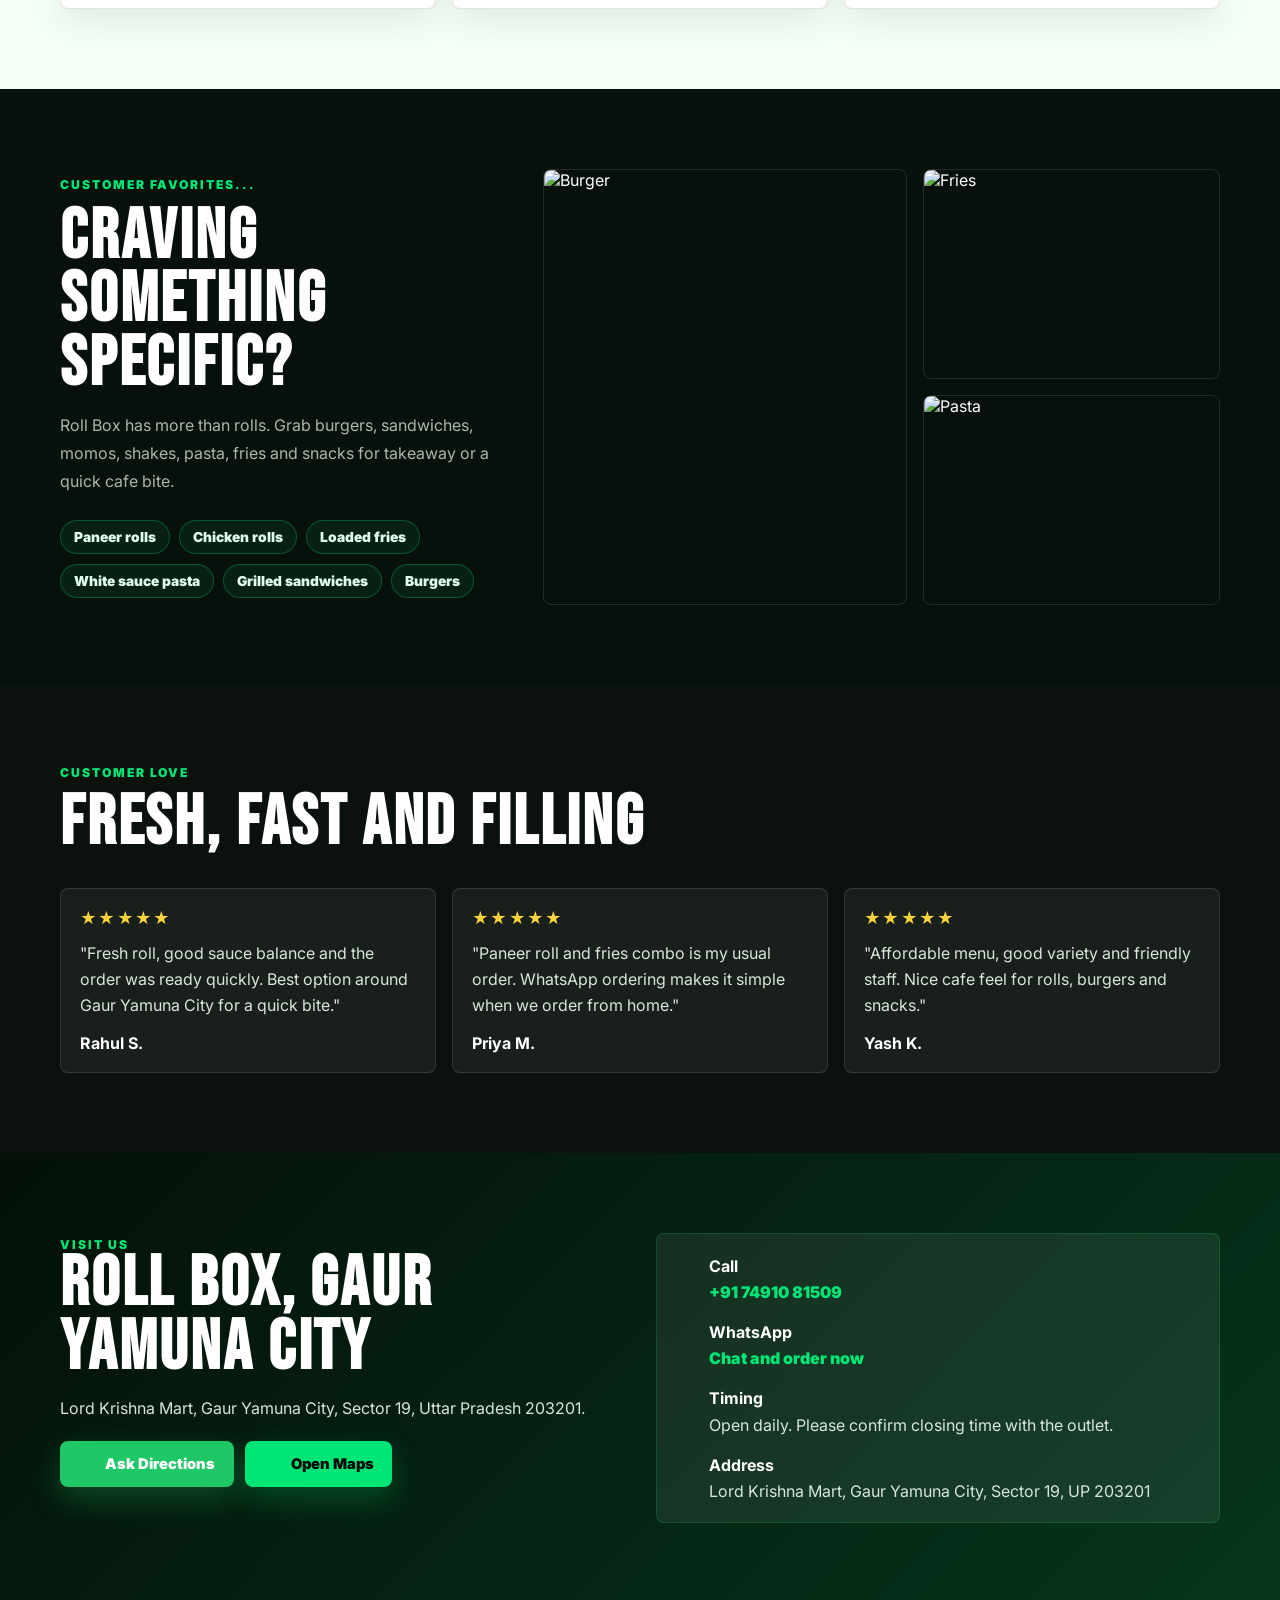
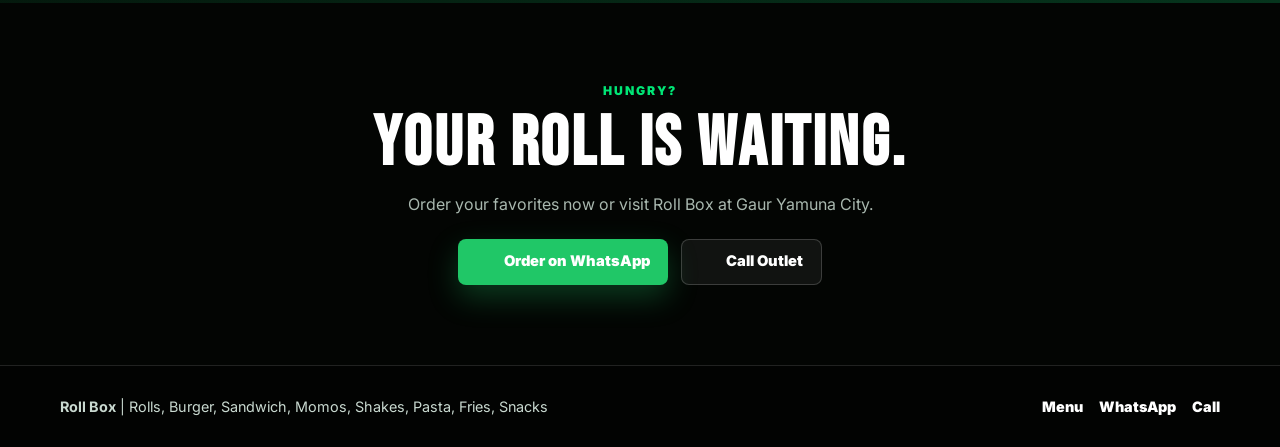
==== commit 45afebc9: "changes" ====
--- a/rollbox-landing.html
+++ b/rollbox-landing.html
@@ -44,7 +44,7 @@
           <span class="brand-strip">Award-winning restaurant | 10+ outlets</span>
           <h1>Roll Box</h1>
           <p class="hero-kicker">Rolls . Burger . Sandwich . Momos . Shakes . Pasta . Fries . Snacks</p>
-          <p class="hero-text">Fresh kathi rolls, loaded burgers and quick cafe bites from Roll Box, Gaur Yamuna City. Pick your favorites and send your order directly on WhatsApp.</p>
+          <p class="hero-text">Fresh kathi rolls, loaded burgers and quick cafe bites from Roll Box, Gaur Yamuna City.  Pick your favorites and send your order directly on WhatsApp.</p>
           <div class="hero-buttons">
             <a class="btn btn-whatsapp js-wa-order" target="_blank" rel="noopener"><i data-lucide="message-circle"></i>Order on WhatsApp</a>
             <a class="btn btn-primary" href="#menu"><i data-lucide="utensils"></i>View Menu</a>
@@ -142,7 +142,7 @@
     <section id="favorites" class="favorites">
       <div class="container favorites-grid">
         <div class="favorites-copy reveal">
-          <span class="eyebrow">Customer favorites</span>
+          <span class="eyebrow">Customer favorites...</span>
           <h2 class="section-title">Craving Something Specific?</h2>
           <p class="section-copy">Roll Box has more than rolls. Grab burgers, sandwiches, momos, shakes, pasta, fries and snacks for takeaway or a quick cafe bite.</p>
           <div class="mini-list">
